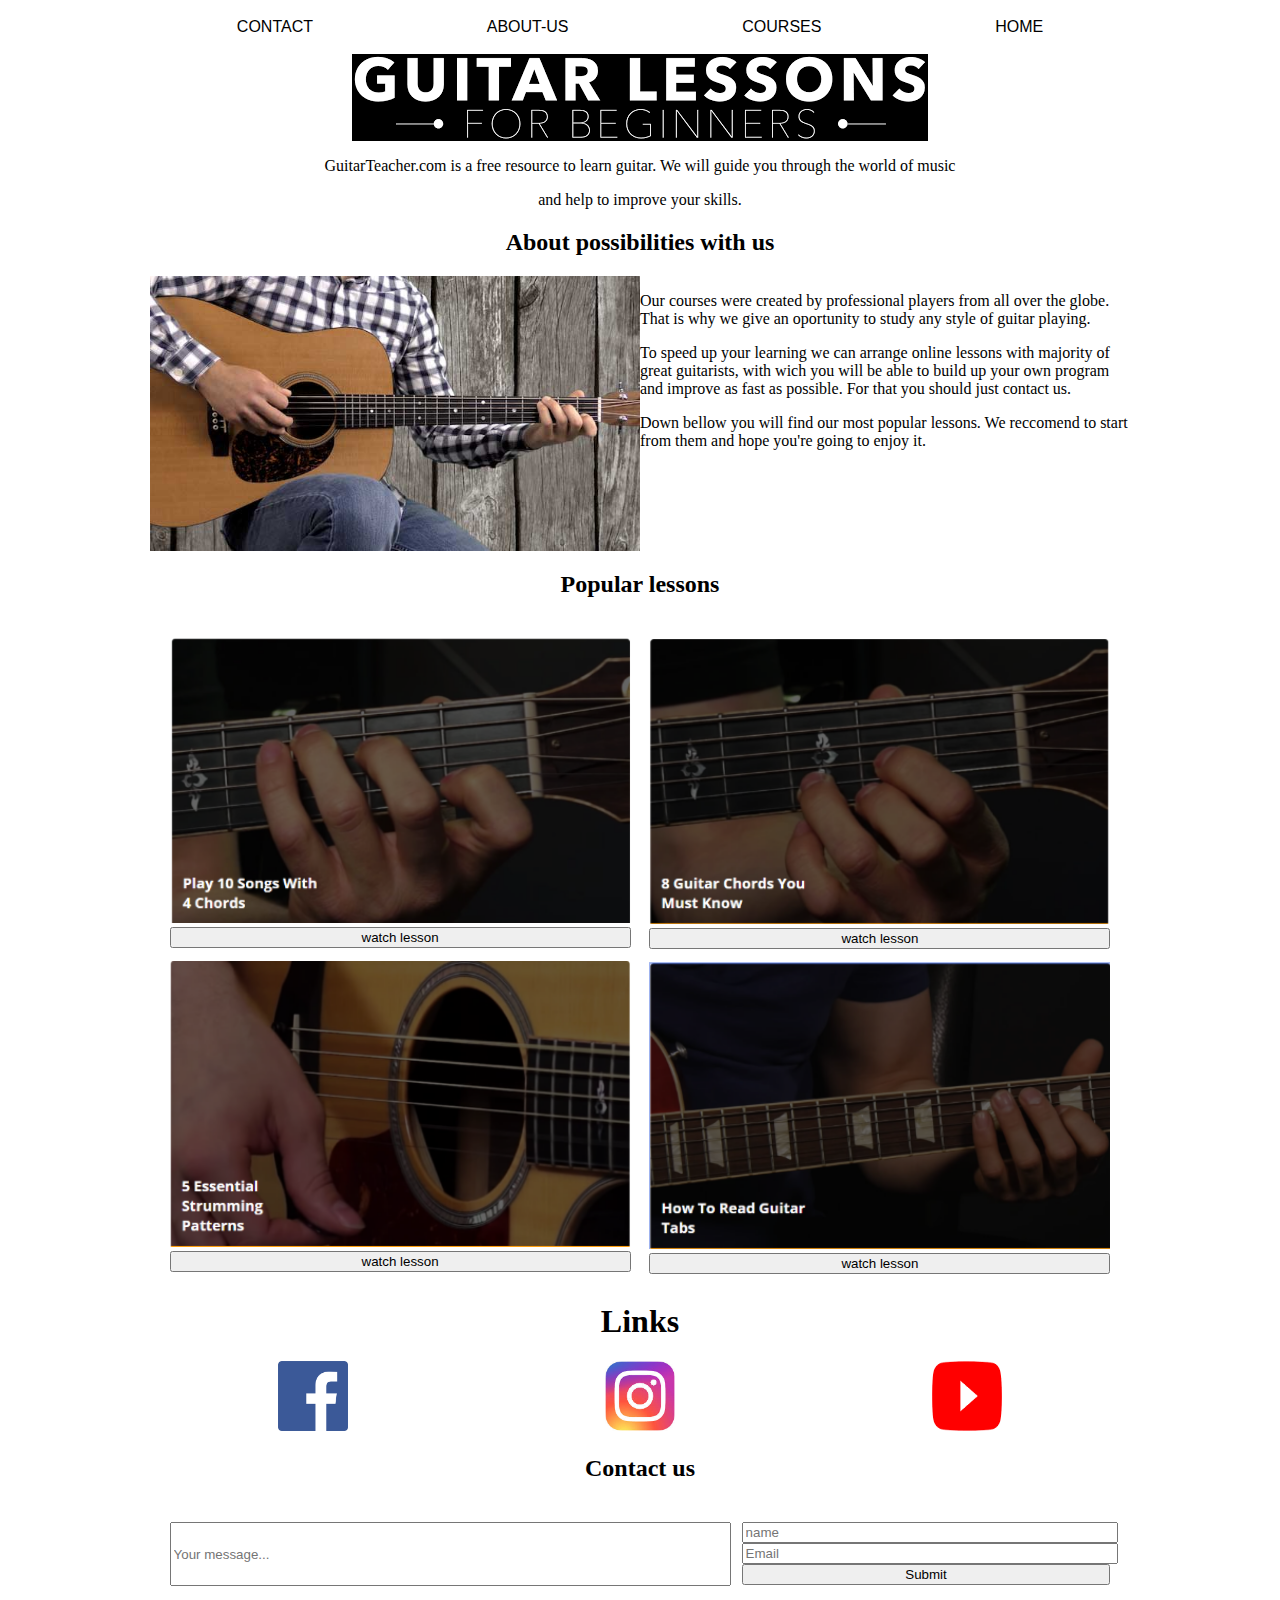
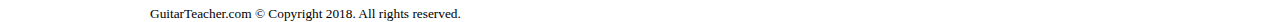
==== index.html @ 66c214c7 "initial" ====
<!DOCTYPE html>
<html lang="en">
<head>
    <meta charset="UTF-8">
    <meta name="viewport" content="width=device-width, initial-scale=1.0">
    <meta http-equiv="X-UA-Compatible" content="ie=edge">
    <title>css_home</title>
    <link rel="stylesheet" href="css/index.css" type="text/css" />
</head>
<body>
    <br>
    <div class="menu">
        <a href="contacts.html">contact</a>
        <a href="AboutUs.html">about-us</a>
        <a href="Courses.html">courses</a>
        <a href="Home.html">home</a>
    </div>
    <br>
    <header class="main_header">
        <img src="pics/images.png">
    </header>
    
    <section>
        <p class="intro">GuitarTeacher.com is a free resource to learn guitar. We will guide you through the world of music</p> 
        <p class="intro">and help to improve your skills.</p>
        <h2 class="intro_head">About possibilities with us</h2>
    </section>
    
    <section class="intro_p">
        <img id="gen_pic" src="pics/gen_pic.jpg" alt="guitar_pic">
        <p class="intro_t">
            Our courses were created by professional players from all over the globe. That is why we give an oportunity to study any style of guitar playing. <br>
        </p>
        <p class="intro_m">
            To speed up your learning we can arrange online lessons with majority of great guitarists, with wich you will be able to build up your own program and improve as fast as possible. For that you should just contact us.<br>
        </p>
        <p class="intro_b">
            Down bellow you will find our most popular lessons. We reccomend to start from them and hope you're going to enjoy it.
        </p>
    </section>
    
    <section>
        <h2 class="lesson_head">Popular lessons</h2>
    </section>
    <section class="lesson_list">
        <article class="lesson1">
            <img id="lesson1" src="pics/10songs_4chords.png" alt="10 Songs 4 Chords">
            <br>
            <button class="button_lesson">watch lesson</button>
        </article>
        <article class="lesson2">
            <img id="lesson2" src="pics/8chords_must_know.png" alt="8 Chords must know">
            <br>
            <button class="button_lesson">watch lesson</button>
        </article>
        <article class="lesson3">
            <img id="lesson3" src="pics/strumming_putterns.png" alt="strumming putterns">
            <br>
            <button class="button_lesson">watch lesson</button>
        </article>
        <article class="lesson4">
            <img id="lesson4" src="pics/tabs.png" alt="tabs">
            <br>
            <button class="button_lesson">watch lesson</button>
        </article>
    </section>
    <section class="link_head">
        <h1>Links</h1>
    </section>
    <section class="link_pics">
            <article>
                <img id="facebook" src="pics/facebook.png" alt="facebook">
            </article>
            <article>
                <img id="instagram" src="pics/instagram.jpg" alt="instagram">
            </article>
            <article>
                <img id="youtube" src="pics/youtube.png" alt="youtube">
            </article>
    </section>
    
    <section>
        <h2 class="contact_head">Contact us</h2>
    </section>
    <section>
        <form class="contact" method="post" action="https://formspree.io/starovierov0311@gmail.com">
            <label class="contact_name">
                <input id="contact_name" type="text" Placeholder="name" required name="name of p"/>
            </label>
            <label class="contact_email">
                <input id="contact_email" type="Email" Placeholder="Email" required name="Email"/>
            </label>
            <label class="contact_message">
                <input id="contact_message" type="text" Placeholder="Your message..." required name="message"/>
            </label>
            <label class="submit">
                <input id="submit" type="submit" value="Submit"/>
            </label>
        </form>
    </section>
    
    <footer>
        <small>GuitarTeacher.com © Copyright 2018. All rights reserved.</small>
    </footer>
</body>
</html>
---- css/index.css ----
body {
    max-width: 980px;
    margin: auto;
    display: grid;
    grid-template-columns: 1fr;
}

.main_header {
    display: flex;
    align-items: center;
    justify-content: center;
}

.menu {
    display: flex;
    flex-direction: row;
    justify-content: space-around;
}

.menu a {
    text-decoration: none;
    color: black;
    text-transform: uppercase;
    font-family: sans-serif;
}
.menu a:hover {
    text-decoration: underline;
}

.intro {
    display: flex;
    justify-content: center;
}
 
#gen_pic {
    max-width: 50%;
    float: left;
    margin: auto;
}

.intro_head {
    display: flex;
    justify-content: center;
}
.intro_t {
    display: flex;
    align-items: flex-start;
}
.lesson_head {
    display: flex;
    justify-content: center;
}

.lesson_list {
    display: grid;
    grid-template-columns: repeat(2, 1fr);
    grid-gap: 2%;
    padding: 2%;
}
#lesson1, #lesson2, #lesson3, #lesson4 {
    width: 100%;
}
.button_lesson {
    width: 100%;
}

.link_head {
    display: flex;
    justify-content: center;
}
.link_pics {
    display: flex;
    justify-content: space-around;
}
.link_pics #facebook {
    height: 70px;
    width: 70px;
}
.link_pics #instagram {
    height: 70px;
    width: 70px;
}
.link_pics #youtube {
    height: 70px;
    width: 70px;
}
.contact_head {
    display: flex;
    justify-content: center;
}
.contact {
    display: grid;
    grid-template-columns: 3fr 2fr;
    grid-template-rows: repeat(3,1fr);
    grid-column-gap: 2%;
    padding: 2%;
}
.contact .contact_name {
    order: 2;
}
.contact .contact_email {
    order: 3;
}
.contact .contact_message {
    grid-column: 1;
    grid-row: 1 / 4;
    order: 1;
}
.contact .submit {
    order: 4;
}
.contact #contact_message {
    width: 100%;
    height: 93%;
}
.contact #contact_name {
    width: 100%;
}
.contact #contact_email {
    width: 100%;
}
.contact #submit {
    width: 100%;
}

@media (max-width: 600px) {
    .main_header {
        order: -1;
    }
    .lesson_list {
        grid-template-columns: 1fr;
        grid-gap: 2%;
        padding: 2%;
    }
    .contact {
    display: grid;
    grid-template-columns: 1fr;
    grid-template-rows: 1fr;
    grid-column-gap: 2%;
    padding: 2%;
    }
    .link {
        padding: 3%
    }
}
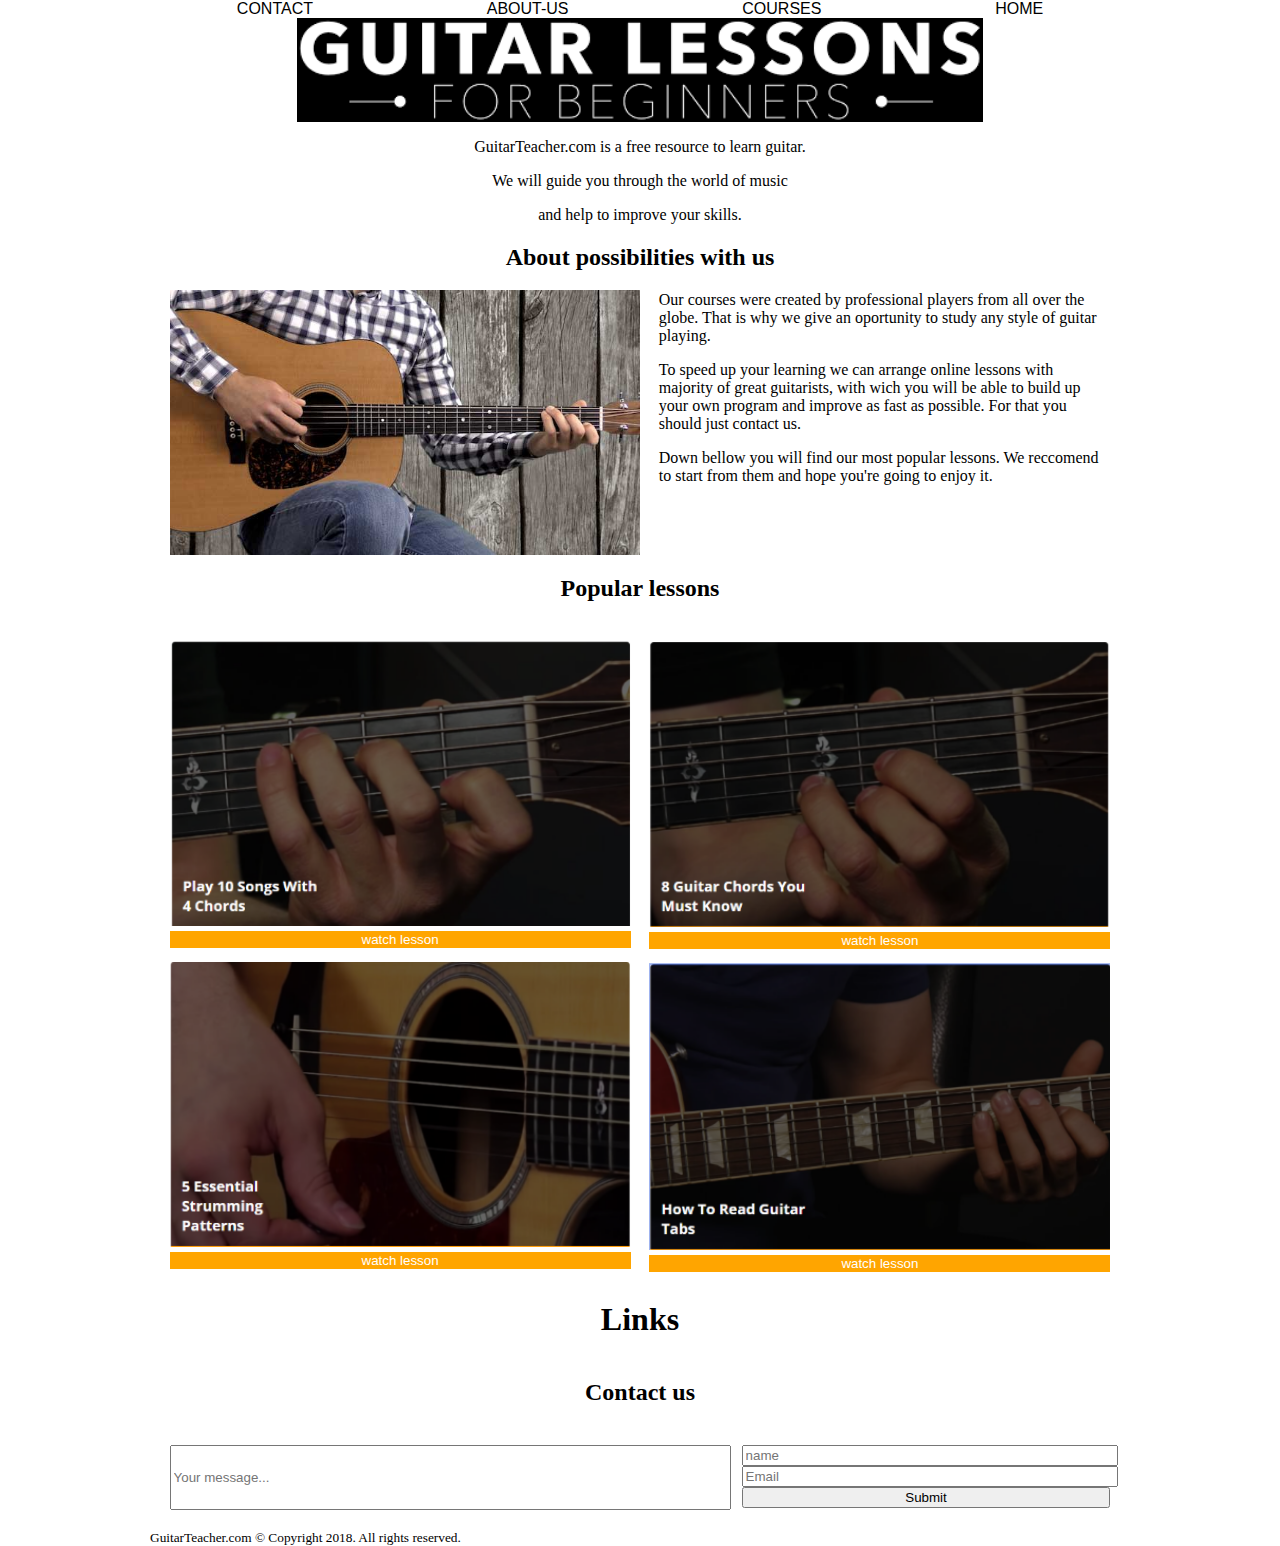
==== commit 63955b76: "initial" ====
--- a/index.html
+++ b/index.html
@@ -8,33 +8,32 @@
     <link rel="stylesheet" href="css/index.css" type="text/css" />
 </head>
 <body>
-    <br>
     <div class="menu">
         <a href="contacts.html">contact</a>
         <a href="AboutUs.html">about-us</a>
         <a href="Courses.html">courses</a>
         <a href="Home.html">home</a>
     </div>
-    <br>
     <header class="main_header">
-        <img src="pics/images.png">
+        <img id="main_header_pic" src="pics/images.png">
     </header>
     
     <section>
-        <p class="intro">GuitarTeacher.com is a free resource to learn guitar. We will guide you through the world of music</p> 
+        <p class="intro">GuitarTeacher.com is a free resource to learn guitar.</p> 
+        <p class="intro">We will guide you through the world of music</p>
         <p class="intro">and help to improve your skills.</p>
         <h2 class="intro_head">About possibilities with us</h2>
     </section>
     
     <section class="intro_p">
         <img id="gen_pic" src="pics/gen_pic.jpg" alt="guitar_pic">
-        <p class="intro_t">
+        <p class="intro_text">
             Our courses were created by professional players from all over the globe. That is why we give an oportunity to study any style of guitar playing. <br>
         </p>
-        <p class="intro_m">
+        <p class="intro_text">
             To speed up your learning we can arrange online lessons with majority of great guitarists, with wich you will be able to build up your own program and improve as fast as possible. For that you should just contact us.<br>
         </p>
-        <p class="intro_b">
+        <p class="intro_text">
             Down bellow you will find our most popular lessons. We reccomend to start from them and hope you're going to enjoy it.
         </p>
     </section>
@@ -45,29 +44,25 @@
     <section class="lesson_list">
         <article class="lesson1">
             <img id="lesson1" src="pics/10songs_4chords.png" alt="10 Songs 4 Chords">
-            <br>
             <button class="button_lesson">watch lesson</button>
         </article>
         <article class="lesson2">
             <img id="lesson2" src="pics/8chords_must_know.png" alt="8 Chords must know">
-            <br>
             <button class="button_lesson">watch lesson</button>
         </article>
         <article class="lesson3">
             <img id="lesson3" src="pics/strumming_putterns.png" alt="strumming putterns">
-            <br>
             <button class="button_lesson">watch lesson</button>
         </article>
         <article class="lesson4">
             <img id="lesson4" src="pics/tabs.png" alt="tabs">
-            <br>
             <button class="button_lesson">watch lesson</button>
         </article>
     </section>
     <section class="link_head">
         <h1>Links</h1>
     </section>
-    <section class="link_pics">
+    <!--<section class="link_pics">
             <article>
                 <img id="facebook" src="pics/facebook.png" alt="facebook">
             </article>
@@ -77,7 +72,7 @@
             <article>
                 <img id="youtube" src="pics/youtube.png" alt="youtube">
             </article>
-    </section>
+    </section> -->
     
     <section>
         <h2 class="contact_head">Contact us</h2>
--- a/css/index.css
+++ b/css/index.css
@@ -7,8 +7,12 @@
 
 .main_header {
     display: flex;
+    justify-content: center;
     align-items: center;
-    justify-content: center;
+}
+
+.main_header #main_header_pic {
+    width: 70%;
 }
 
 .menu {
@@ -23,6 +27,7 @@
     text-transform: uppercase;
     font-family: sans-serif;
 }
+
 .menu a:hover {
     text-decoration: underline;
 }
@@ -31,21 +36,27 @@
     display: flex;
     justify-content: center;
 }
- 
-#gen_pic {
-    max-width: 50%;
-    float: left;
-    margin: auto;
-}
 
 .intro_head {
     display: flex;
     justify-content: center;
 }
-.intro_t {
-    display: flex;
-    align-items: flex-start;
+
+#gen_pic {
+    max-width: 50%;
+    float: left;
 }
+
+.intro_p {
+    padding-left: 2%;
+    padding-right: 2%;
+}
+
+.intro_text {
+    margin-top: 1px;
+    padding-left: 52%;
+}
+
 .lesson_head {
     display: flex;
     justify-content: center;
@@ -57,95 +68,127 @@
     grid-gap: 2%;
     padding: 2%;
 }
-#lesson1, #lesson2, #lesson3, #lesson4 {
+
+#lesson1,
+#lesson2,
+#lesson3,
+#lesson4 {
     width: 100%;
 }
+
 .button_lesson {
     width: 100%;
+    background-color: orange;
+    border: none;
+    color: white;
+    text-align: center;
+    text-decoration: none;
+    display: inline-block;
+    -webkit-transition-duration: 0.4s;
+    transition-duration: 0.4s;
+    cursor: pointer;
+}
+
+.button_lesson:hover {
+    background-color: white;
+    border: 2px solid orange;
+    color: black;
 }
 
 .link_head {
     display: flex;
     justify-content: center;
 }
+
 .link_pics {
     display: flex;
     justify-content: space-around;
+    width: 30%;
 }
+
 .link_pics #facebook {
-    height: 70px;
-    width: 70px;
+    align-items: center;
+    max-height: 70px;
+    max-width: 70px;
 }
+
 .link_pics #instagram {
-    height: 70px;
-    width: 70px;
+    max-height: 70px;
+    max-width: 70px;
 }
+
 .link_pics #youtube {
-    height: 70px;
-    width: 70px;
+    max-height: 70px;
+    max-width: 70px;
 }
+
 .contact_head {
     display: flex;
     justify-content: center;
 }
+
 .contact {
     display: grid;
     grid-template-columns: 3fr 2fr;
-    grid-template-rows: repeat(3,1fr);
+    grid-template-rows: repeat(3, 1fr);
     grid-column-gap: 2%;
     padding: 2%;
+    content-gap: 0;
 }
+
 .contact .contact_name {
     order: 2;
 }
+
 .contact .contact_email {
     order: 3;
 }
+
 .contact .contact_message {
     grid-column: 1;
     grid-row: 1 / 4;
     order: 1;
 }
+
 .contact .submit {
     order: 4;
 }
+
 .contact #contact_message {
     width: 100%;
     height: 93%;
 }
+
 .contact #contact_name {
     width: 100%;
 }
+
 .contact #contact_email {
     width: 100%;
 }
+
 .contact #submit {
     width: 100%;
 }
 
 @media (max-width: 600px) {
-    .main_header {
-        order: -1;
-    }
+
     .lesson_list {
         grid-template-columns: 1fr;
-        grid-gap: 2%;
+        grid-column-gap: 2%;
         padding: 2%;
     }
+    .link_head {
+        margin-top: 54px;
+    }
     .contact {
-    display: grid;
-    grid-template-columns: 1fr;
-    grid-template-rows: 1fr;
-    grid-column-gap: 2%;
-    padding: 2%;
+        display: grid;
+        grid-template-columns: 1fr;
+        grid-template-rows: 1fr;
+        grid-column-gap: 2%;
+        padding: 2%;
     }
     .link {
         padding: 3%
     }
 }
-
-
-
-
-
-
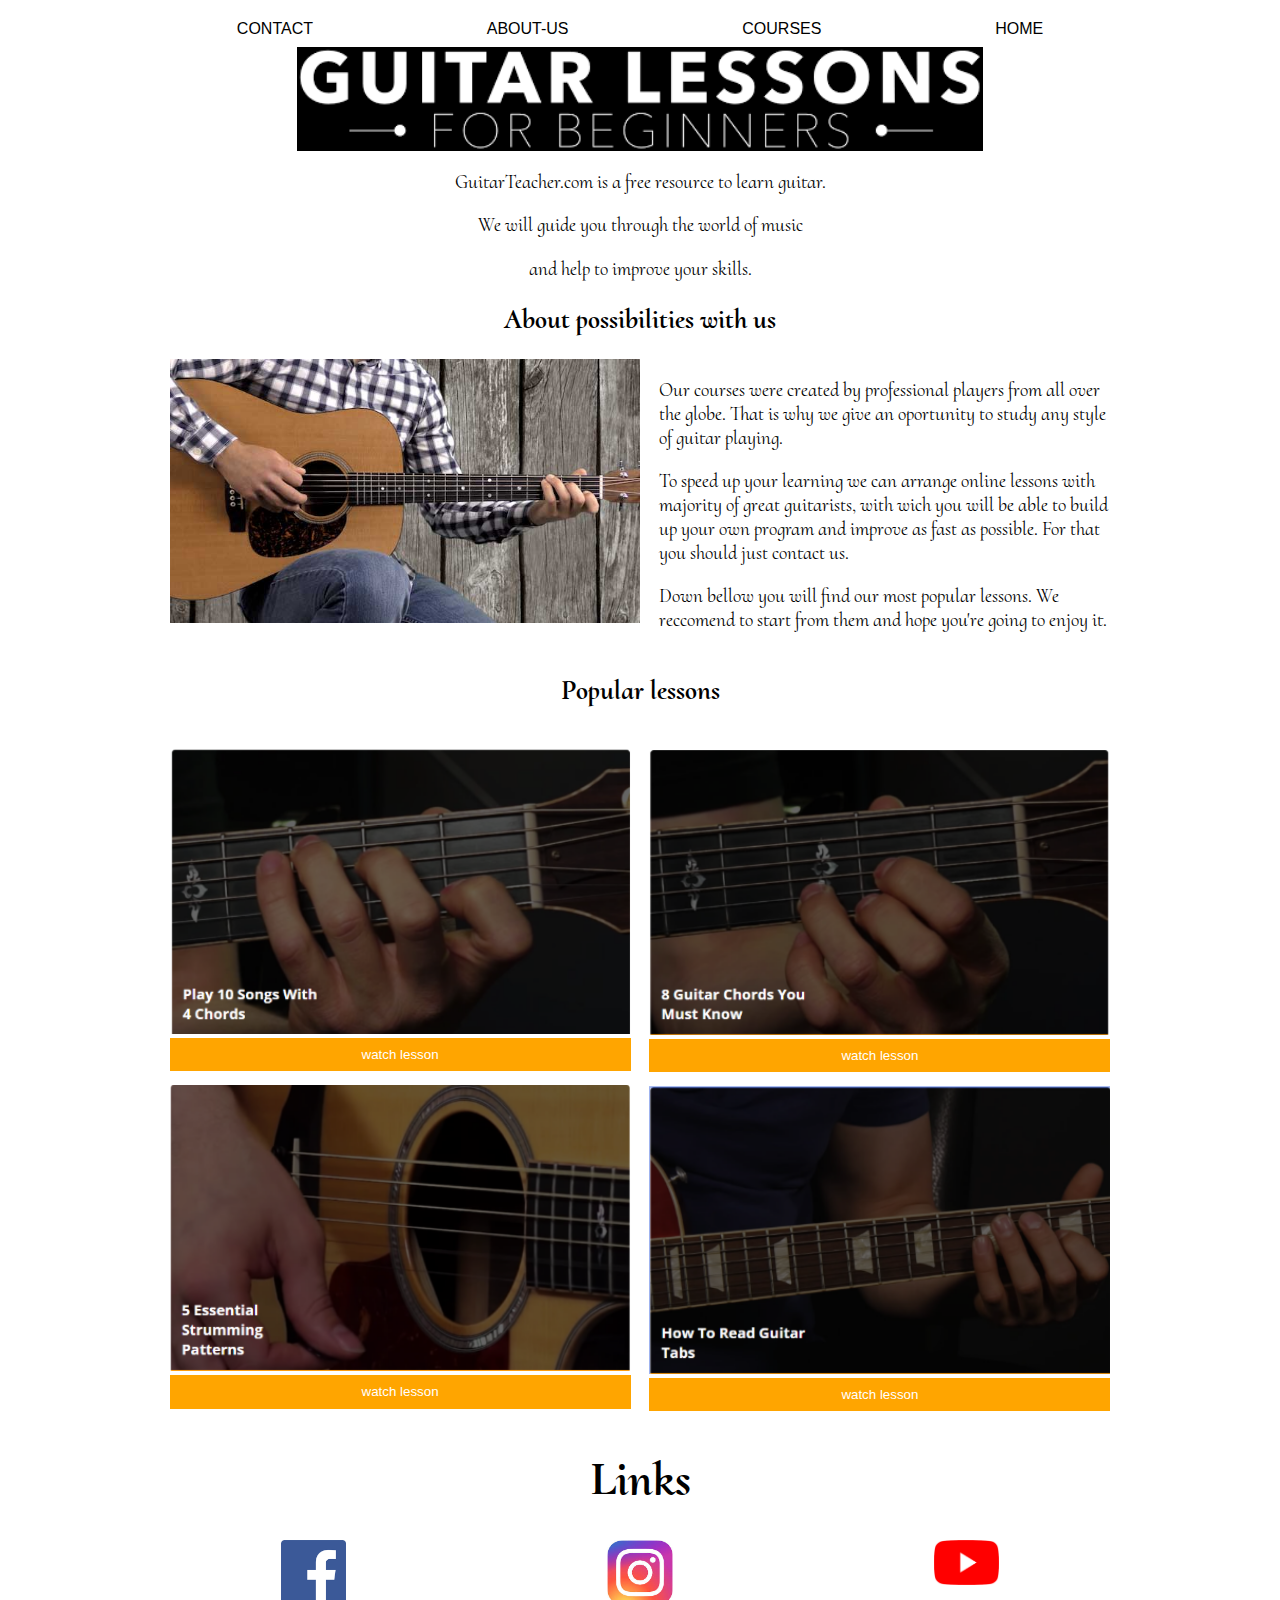
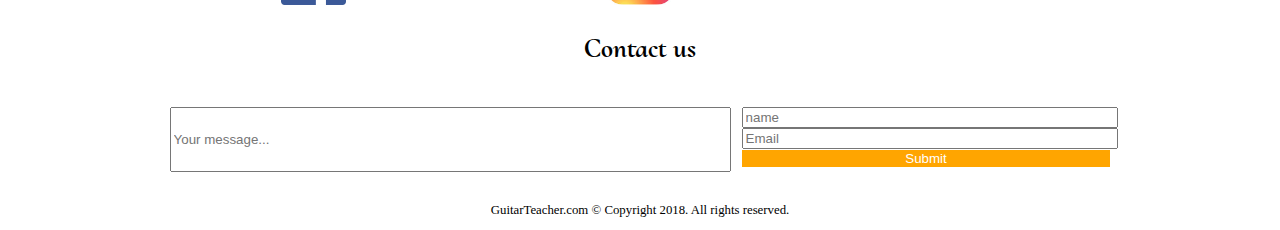
==== commit 349b61a7: "initial" ====
--- a/index.html
+++ b/index.html
@@ -1,5 +1,6 @@
 <!DOCTYPE html>
 <html lang="en">
+
 <head>
     <meta charset="UTF-8">
     <meta name="viewport" content="width=device-width, initial-scale=1.0">
@@ -7,6 +8,7 @@
     <title>css_home</title>
     <link rel="stylesheet" href="css/index.css" type="text/css" />
 </head>
+
 <body>
     <div class="menu">
         <a href="contacts.html">contact</a>
@@ -17,14 +19,14 @@
     <header class="main_header">
         <img id="main_header_pic" src="pics/images.png">
     </header>
-    
+
     <section>
-        <p class="intro">GuitarTeacher.com is a free resource to learn guitar.</p> 
+        <p class="intro">GuitarTeacher.com is a free resource to learn guitar.</p>
         <p class="intro">We will guide you through the world of music</p>
         <p class="intro">and help to improve your skills.</p>
         <h2 class="intro_head">About possibilities with us</h2>
     </section>
-    
+
     <section class="intro_p">
         <img id="gen_pic" src="pics/gen_pic.jpg" alt="guitar_pic">
         <p class="intro_text">
@@ -37,7 +39,7 @@
             Down bellow you will find our most popular lessons. We reccomend to start from them and hope you're going to enjoy it.
         </p>
     </section>
-    
+
     <section>
         <h2 class="lesson_head">Popular lessons</h2>
     </section>
@@ -62,18 +64,18 @@
     <section class="link_head">
         <h1>Links</h1>
     </section>
-    <!--<section class="link_pics">
-            <article>
-                <img id="facebook" src="pics/facebook.png" alt="facebook">
-            </article>
-            <article>
-                <img id="instagram" src="pics/instagram.jpg" alt="instagram">
-            </article>
-            <article>
-                <img id="youtube" src="pics/youtube.png" alt="youtube">
-            </article>
-    </section> -->
-    
+    <section class="link_pics">
+        <div class="link_pic">
+            <img id="facebook" src="pics/facebook.png" alt="facebook">
+        </div>
+        <div class="link_pic">
+            <img id="instagram" src="pics/instagram.jpg" alt="instagram">
+        </div>
+        <div class="link_pic">
+            <img id="youtube" src="pics/youtube.png" alt="youtube">
+        </div>
+    </section>
+
     <section>
         <h2 class="contact_head">Contact us</h2>
     </section>
@@ -93,9 +95,10 @@
             </label>
         </form>
     </section>
-    
+
     <footer>
-        <small>GuitarTeacher.com © Copyright 2018. All rights reserved.</small>
+        <p>GuitarTeacher.com © Copyright 2018. All rights reserved.</p>
     </footer>
 </body>
-</html>+
+</html>
--- a/css/index.css
+++ b/css/index.css
@@ -1,3 +1,4 @@
+@import url('https://fonts.googleapis.com/css?family=Cormorant+Upright');
 body {
     max-width: 980px;
     margin: auto;
@@ -19,6 +20,8 @@
     display: flex;
     flex-direction: row;
     justify-content: space-around;
+    margin-top: 2%;
+    margin-bottom: 1%;
 }
 
 .menu a {
@@ -35,31 +38,35 @@
 .intro {
     display: flex;
     justify-content: center;
+    font-family: 'Cormorant Upright', serif;
+    font-size: 1.2rem;
 }
 
 .intro_head {
     display: flex;
     justify-content: center;
+    font-family: 'Cormorant Upright', serif;
+    font-size: 1.7rem;
 }
 
 #gen_pic {
-    max-width: 50%;
+    width: 50%;
     float: left;
+    padding-right: 2%;
 }
 
 .intro_p {
     padding-left: 2%;
     padding-right: 2%;
-}
-
-.intro_text {
-    margin-top: 1px;
-    padding-left: 52%;
+    font-family: 'Cormorant Upright', serif;
+    font-size: 1.2rem;
 }
 
 .lesson_head {
     display: flex;
     justify-content: center;
+    font-family: 'Cormorant Upright', serif;
+    font-size: 1.7rem;
 }
 
 .lesson_list {
@@ -78,6 +85,7 @@
 
 .button_lesson {
     width: 100%;
+    padding: 2%;
     background-color: orange;
     border: none;
     color: white;
@@ -98,33 +106,27 @@
 .link_head {
     display: flex;
     justify-content: center;
+    font-family: 'Cormorant Upright', serif;
+    font-size: 1.5rem;
 }
 
 .link_pics {
-    display: flex;
-    justify-content: space-around;
-    width: 30%;
-}
-
-.link_pics #facebook {
-    align-items: center;
-    max-height: 70px;
-    max-width: 70px;
-}
-
-.link_pics #instagram {
-    max-height: 70px;
-    max-width: 70px;
-}
-
-.link_pics #youtube {
-    max-height: 70px;
-    max-width: 70px;
+    display: grid;
+    grid-template-columns: repeat(3, 1fr);
+}
+
+.link_pic #facebook,
+.link_pic #instagram,
+.link_pic #youtube {
+    max-width: 20%;
+    padding-left: 40%;
 }
 
 .contact_head {
     display: flex;
     justify-content: center;
+    font-family: 'Cormorant Upright', serif;
+    font-size: 1.7rem;
 }
 
 .contact {
@@ -133,25 +135,11 @@
     grid-template-rows: repeat(3, 1fr);
     grid-column-gap: 2%;
     padding: 2%;
-    content-gap: 0;
-}
-
-.contact .contact_name {
-    order: 2;
-}
-
-.contact .contact_email {
-    order: 3;
 }
 
 .contact .contact_message {
     grid-column: 1;
     grid-row: 1 / 4;
-    order: 1;
-}
-
-.contact .submit {
-    order: 4;
 }
 
 .contact #contact_message {
@@ -169,9 +157,40 @@
 
 .contact #submit {
     width: 100%;
-}
-
-@media (max-width: 600px) {
+    background-color: orange;
+    border: none;
+    color: white;
+    text-align: center;
+    text-decoration: none;
+}
+
+footer {
+    font-size: 0.8rem;
+    display: flex;
+    justify-content: center;
+}
+
+@media (max-width: 700px) {
+    .link_pic #facebook,
+    .link_pic #instagram,
+    .link_pic #youtube {
+        max-width: 30%;
+        padding-left: 35%;
+    }
+}
+
+@media (max-width: 400px) {
+
+    .main_header {
+        order: -1;
+    }
+    .main_header #main_header_pic {
+        width: 100%;
+    }
+
+    .intro_p #gen_pic {
+        width: 100%;
+    }
 
     .lesson_list {
         grid-template-columns: 1fr;
@@ -191,4 +210,14 @@
     .link {
         padding: 3%
     }
-}
+    .contact {
+        display: grid;
+        grid-template-rows: 3fr repeat(3, 1fr);
+    }
+    .link_pic #facebook,
+    .link_pic #instagram,
+    .link_pic #youtube {
+        max-width: 50%;
+        padding-left: 25%;
+    }
+}
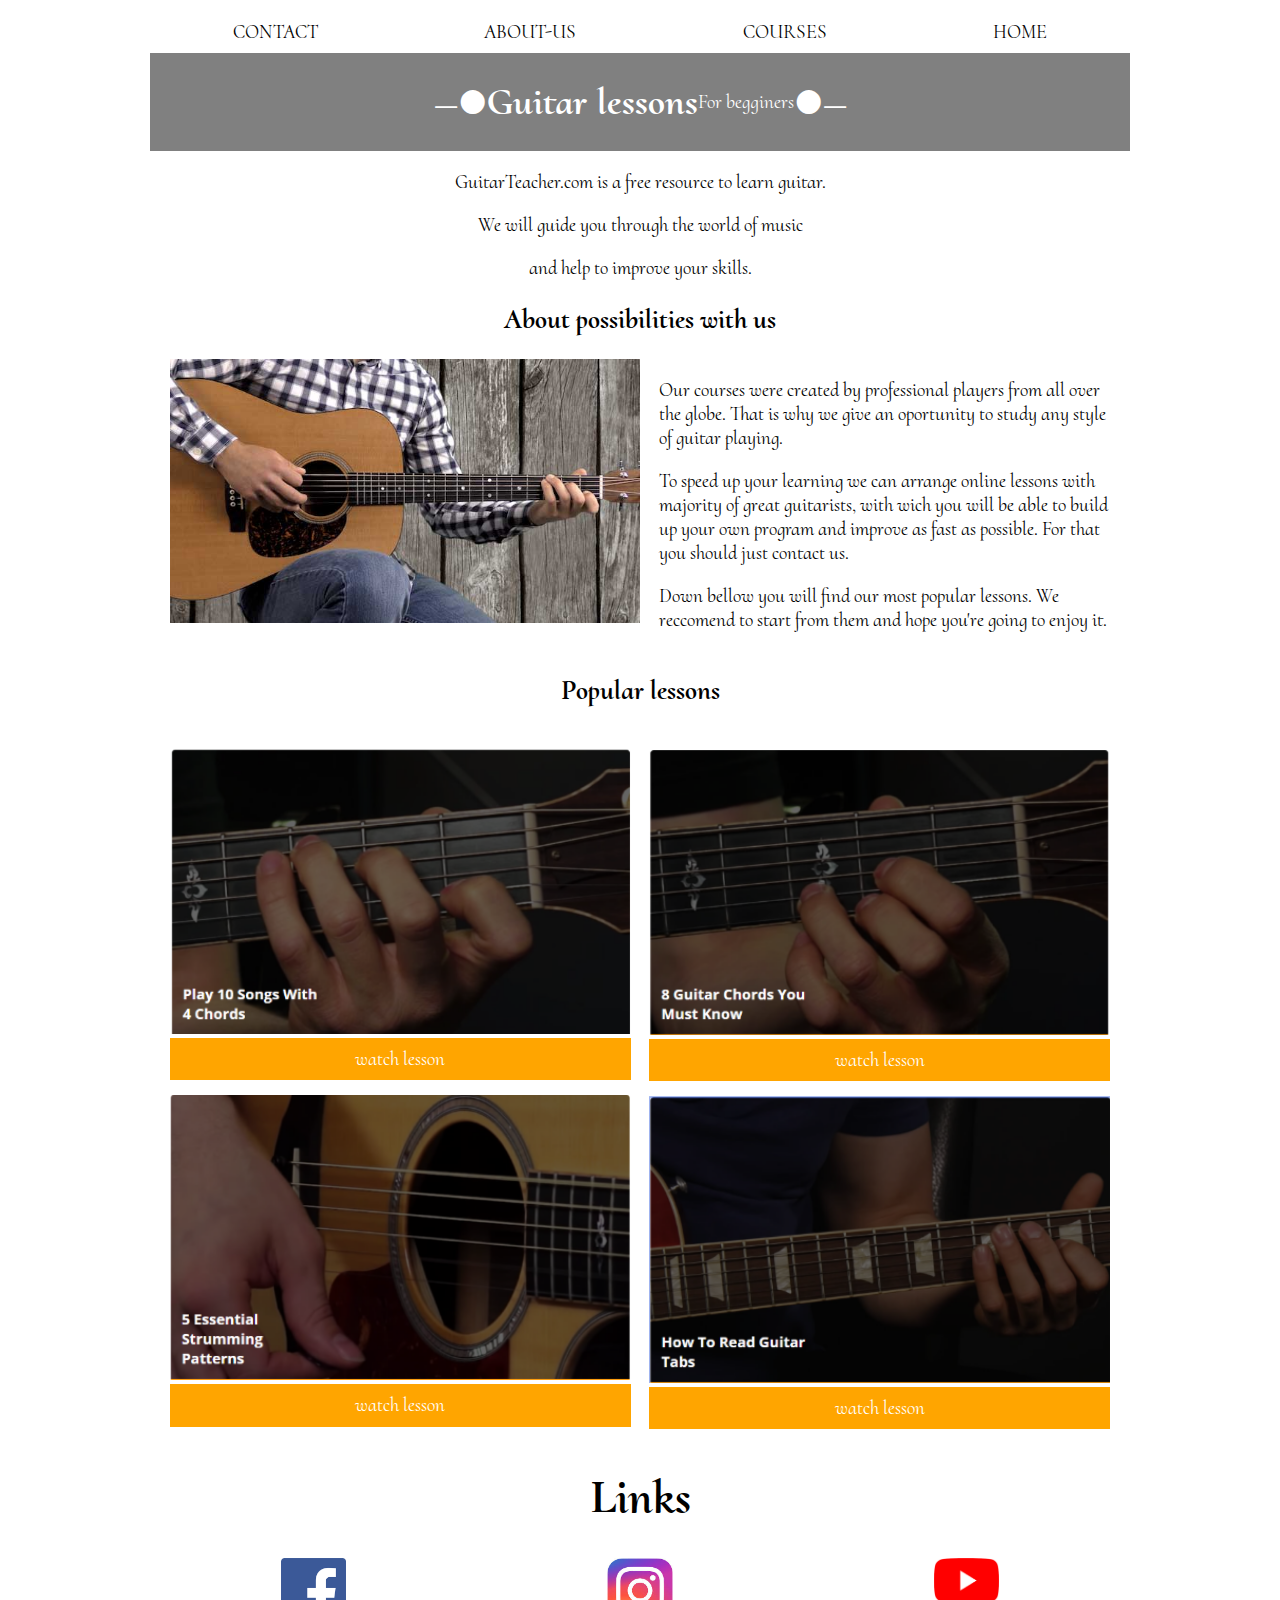
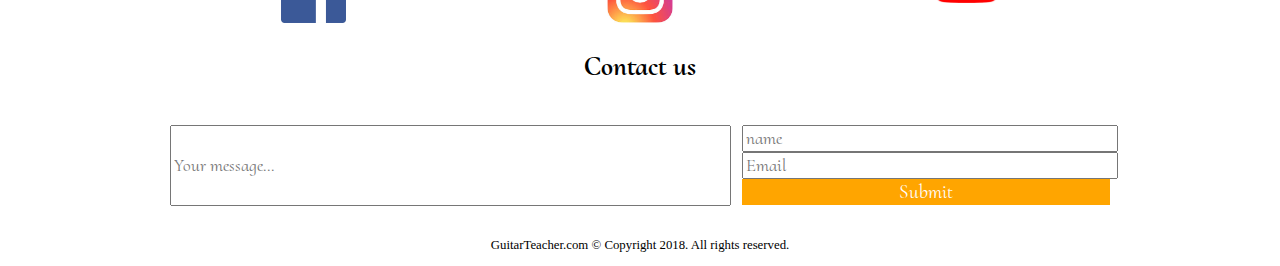
==== commit cce521fd: "initial" ====
--- a/index.html
+++ b/index.html
@@ -17,7 +17,10 @@
         <a href="Home.html">home</a>
     </div>
     <header class="main_header">
-        <img id="main_header_pic" src="pics/images.png">
+        <h1>―●</h1>
+        <h1>Guitar lessons</h1>
+        <p>For begginers</p>
+        <h1>●―</h1>
     </header>
 
     <section>
--- a/css/index.css
+++ b/css/index.css
@@ -10,10 +10,12 @@
     display: flex;
     justify-content: center;
     align-items: center;
-}
-
-.main_header #main_header_pic {
-    width: 70%;
+    font-family: 'Cormorant Upright', serif;
+    font-size: 1.2rem;
+    color: white;
+    background-color: grey;
+    padding-left: 2%;
+    padding-right: 2%;
 }
 
 .menu {
@@ -28,7 +30,8 @@
     text-decoration: none;
     color: black;
     text-transform: uppercase;
-    font-family: sans-serif;
+    font-family: 'Cormorant Upright', serif;
+    font-size: 1.2rem;
 }
 
 .menu a:hover {
@@ -95,6 +98,8 @@
     -webkit-transition-duration: 0.4s;
     transition-duration: 0.4s;
     cursor: pointer;
+    font-family: 'Cormorant Upright', serif;
+    font-size: 1.2rem;
 }
 
 .button_lesson:hover {
@@ -145,14 +150,20 @@
 .contact #contact_message {
     width: 100%;
     height: 93%;
+    font-family: 'Cormorant Upright', serif;
+    font-size: 1.1rem;
 }
 
 .contact #contact_name {
     width: 100%;
+    font-family: 'Cormorant Upright', serif;
+    font-size: 1.1rem;
 }
 
 .contact #contact_email {
     width: 100%;
+    font-family: 'Cormorant Upright', serif;
+    font-size: 1.1rem;
 }
 
 .contact #submit {
@@ -162,6 +173,8 @@
     color: white;
     text-align: center;
     text-decoration: none;
+    font-family: 'Cormorant Upright', serif;
+    font-size: 1.2rem;
 }
 
 footer {
@@ -179,6 +192,12 @@
     }
 }
 
+@media (max-width: 460px) {
+    .main_header {
+        font-size: 1rem;
+    }
+}
+
 @media (max-width: 400px) {
 
     .main_header {
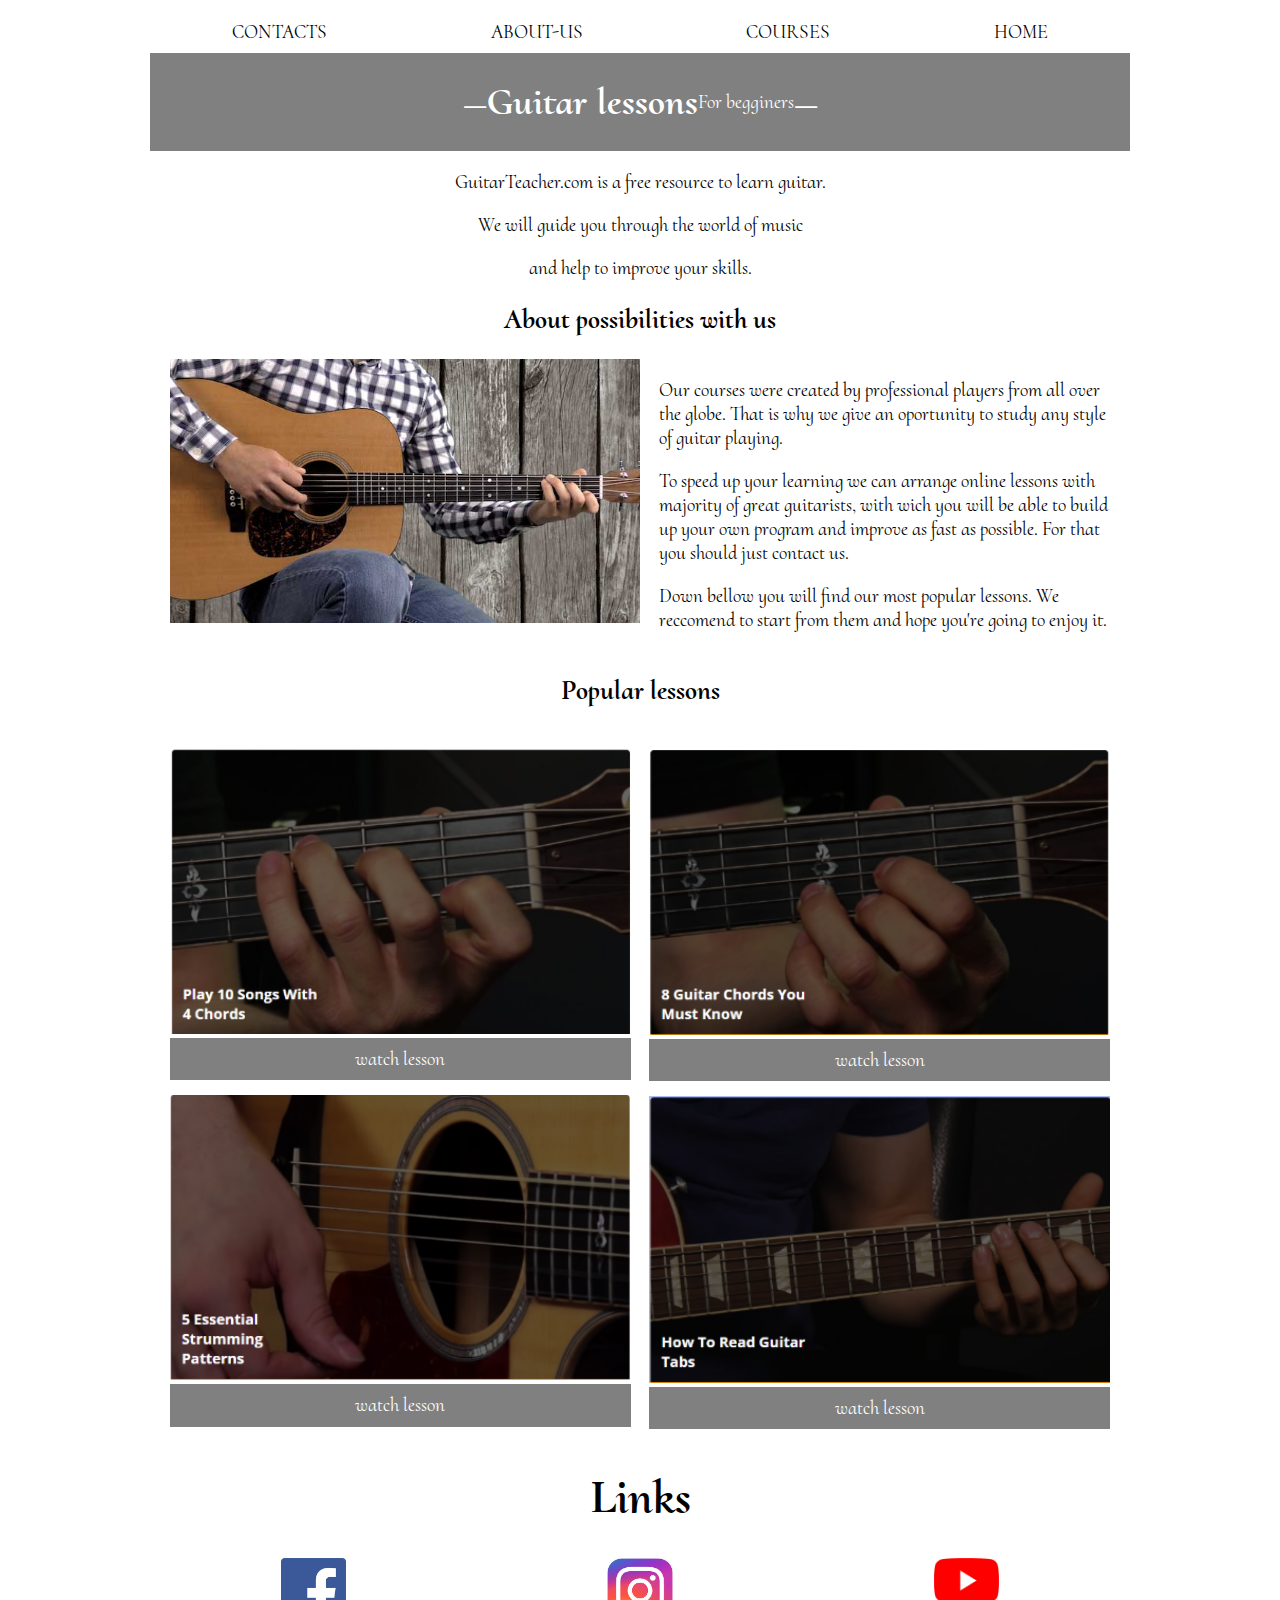
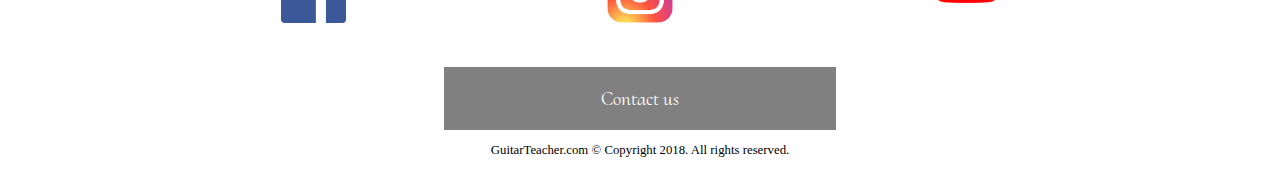
==== commit 45ca498d: "initial" ====
--- a/index.html
+++ b/index.html
@@ -11,16 +11,24 @@
 
 <body>
     <div class="menu">
-        <a href="contacts.html">contact</a>
-        <a href="AboutUs.html">about-us</a>
-        <a href="Courses.html">courses</a>
-        <a href="Home.html">home</a>
+        <div class="contacts">
+            <a href="#">contacts</a>
+        </div>
+        <div class="about-us">
+            <a href="#">about-us</a>
+        </div>
+        <div class="courses">
+            <a href="#">courses</a>
+        </div>
+        <div class="home">
+            <a href="#">home</a>
+        </div>
     </div>
     <header class="main_header">
-        <h1>―●</h1>
-        <h1>Guitar lessons</h1>
-        <p>For begginers</p>
-        <h1>●―</h1>
+        <h1 class="left-sign">―</h1>
+        <h1 class="guitarLesson">Guitar lessons</h1>
+        <p class="forBeginers">For begginers</p>
+        <h1 class="right-sign">―</h1>
     </header>
 
     <section>
@@ -79,29 +87,15 @@
         </div>
     </section>
 
-    <section>
-        <h2 class="contact_head">Contact us</h2>
-    </section>
-    <section>
-        <form class="contact" method="post" action="https://formspree.io/starovierov0311@gmail.com">
-            <label class="contact_name">
-                <input id="contact_name" type="text" Placeholder="name" required name="name of p"/>
-            </label>
-            <label class="contact_email">
-                <input id="contact_email" type="Email" Placeholder="Email" required name="Email"/>
-            </label>
-            <label class="contact_message">
-                <input id="contact_message" type="text" Placeholder="Your message..." required name="message"/>
-            </label>
-            <label class="submit">
-                <input id="submit" type="submit" value="Submit"/>
-            </label>
-        </form>
+    <section class="contact-form-holder">
+        <button id="contact">Contact us</button>
     </section>
 
     <footer>
         <p>GuitarTeacher.com © Copyright 2018. All rights reserved.</p>
     </footer>
+
+    <script src="js/index.js" ></script>
 </body>
 
 </html>
--- a/css/index.css
+++ b/css/index.css
@@ -89,7 +89,7 @@
 .button_lesson {
     width: 100%;
     padding: 2%;
-    background-color: orange;
+    background-color: grey;
     border: none;
     color: white;
     text-align: center;
@@ -104,7 +104,7 @@
 
 .button_lesson:hover {
     background-color: white;
-    border: 2px solid orange;
+    border: 2px solid grey;
     color: black;
 }
 
@@ -127,11 +127,35 @@
     padding-left: 40%;
 }
 
-.contact_head {
-    display: flex;
-    justify-content: center;
-    font-family: 'Cormorant Upright', serif;
-    font-size: 1.7rem;
+.contact-form-holder {
+    display: flex;
+    justify-content: center;
+    align-items: center; 
+    margin-top: 40px;
+}
+
+.contact-form-holder #contact {
+    width: 40%;
+    padding: 2%;
+    background-color: grey;
+    border: none;
+    color: white;
+    text-align: center;
+    text-decoration: none;
+    display: inline-block;
+    -webkit-transition-duration: 0.4s;
+    transition-duration: 0.4s;
+    cursor: pointer;
+    font-family: 'Cormorant Upright', serif;
+    font-size: 1.2rem;
+}
+
+.contact-head {
+    display: flex;
+    justify-content: center;
+    align-items: center;
+    font-family: 'Cormorant Upright', serif;
+    font-size: 1.9rem;
 }
 
 .contact {
@@ -168,7 +192,7 @@
 
 .contact #submit {
     width: 100%;
-    background-color: orange;
+    background-color: grey;
     border: none;
     color: white;
     text-align: center;
@@ -240,3 +264,72 @@
         padding-left: 25%;
     }
 }
+
+@media (max-width: 310px) {
+    
+    .menu {
+        display: grid;
+        grid-template-columns: 1fr 1fr;
+        grid-template-rows: 1fr;
+    }
+}
+
+@media (max-width: 230px) {
+
+    .main_header {
+        display: grid;
+        grid-template-rows: 1fr;
+    }
+
+    .left-sign,
+    .right-sign,
+    .forBeginers,
+    .guitarLesson {
+        display: flex;
+        justify-content: center;
+        align-items: center;
+        margin: 0;
+    }
+
+    .link_pics {
+        display: grid;
+        grid-template-columns: 1fr;
+    }
+
+    .link_pic #facebook,
+    .link_pic #instagram,
+    .link_pic #youtube {
+        max-width: 60px;
+        padding-left: 35%;
+    }
+}
+
+@media (max-width: 200px) {
+    .guitarLesson {
+        font-size: 1.5rem;
+    }
+}
+
+@media (max-width: 171px) {
+
+    .menu {
+        display: grid;
+        grid-template-columns: 1fr;
+        grid-template-rows: 1fr;
+    }
+
+    .contacts,
+    .about-us,
+    .courses,
+    .home {
+        display: flex;
+        justify-content: center;
+    }
+
+    .link_pic #facebook,
+    .link_pic #instagram,
+    .link_pic #youtube {
+        max-width: 60px;
+        padding-left: 25%;
+    }
+}